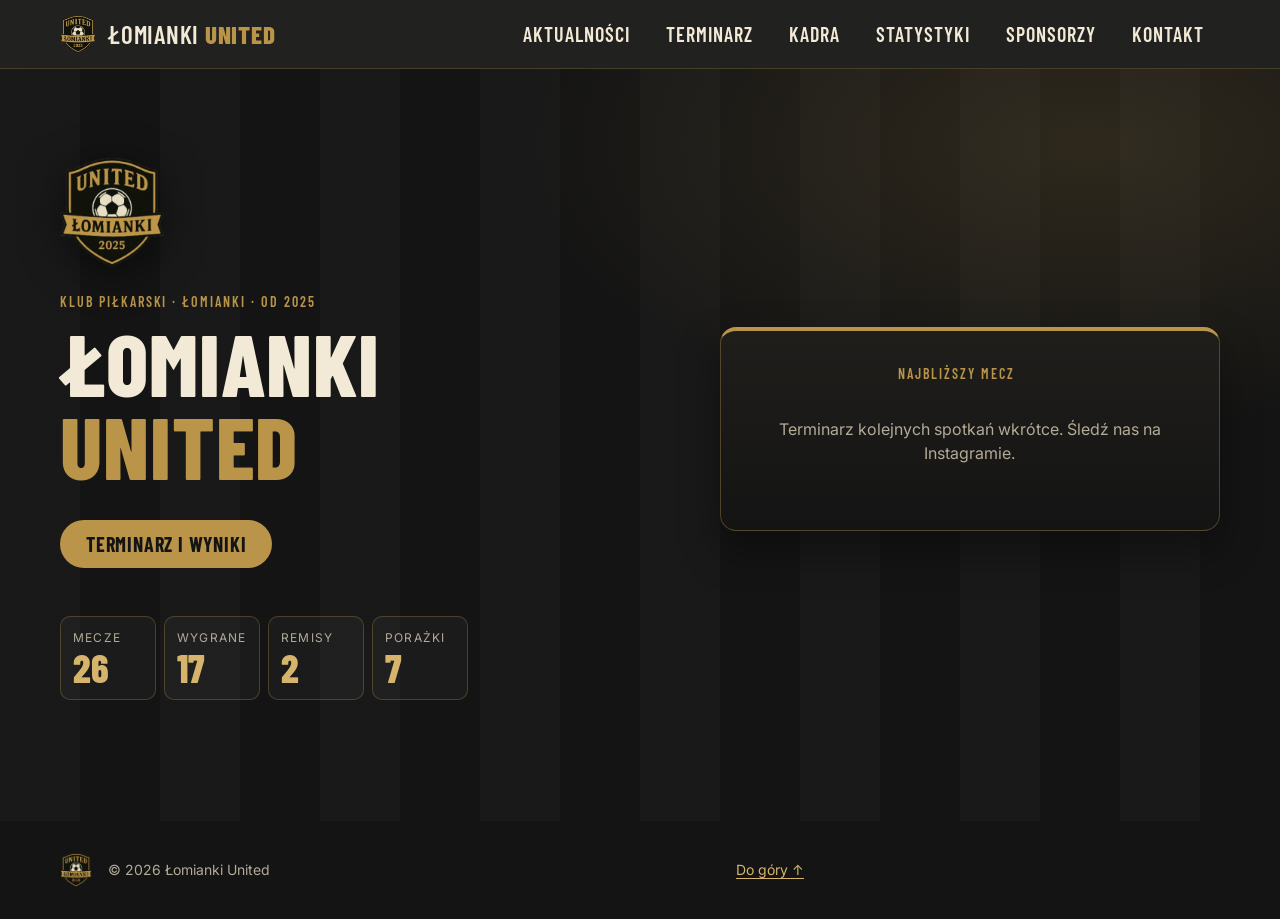
==== index.html @ decc327a "Strona Łomianki United – pierwsza wersja Wielostronicowa strona klubu (HTML/CSS/JS bez budowania): s" ====
<!doctype html>
<html lang="pl">
<head>
  <meta charset="utf-8">
  <meta name="viewport" content="width=device-width, initial-scale=1">
  <title>Łomianki United – amatorski klub piłkarski</title>
  <meta name="description" content="Łomianki United – amatorski klub piłkarski z Łomianek. Terminarz, wyniki, kadra, statystyki i kontakt.">
  <meta name="theme-color" content="#141414">
  <link rel="icon" href="assets/img/herb.png" type="image/png">

  <meta property="og:title" content="Łomianki United – amatorski klub piłkarski">
  <meta property="og:description" content="Łomianki United – amatorski klub piłkarski z Łomianek. Terminarz, wyniki, kadra, statystyki i kontakt.">
  <meta property="og:type" content="website">

  <link rel="preconnect" href="https://fonts.googleapis.com">
  <link rel="preconnect" href="https://fonts.gstatic.com" crossorigin>
  <link rel="stylesheet" href="https://fonts.googleapis.com/css2?family=Barlow+Condensed:wght@600;700;800&family=Inter:wght@400;500;600&display=swap">
  <link rel="stylesheet" href="assets/css/style.css">
  <link rel="stylesheet" href="assets/css/cards.css">

  <script src="assets/js/data.js" defer></script>
  <script src="assets/js/layout.js" defer></script>
  <script src="assets/js/main.js" defer></script>
</head>
<body id="top">
  <a class="skip-link" href="#main">Przejdź do treści</a>
  <header class="site-header" id="site-header"></header>

  <main id="main">
    <!-- HERO: najbliższy mecz -->
    <section class="hero hero--home" aria-labelledby="hero-title">
      <div class="container hero-inner">
        <div class="hero-copy">
          <img class="hero-crest" src="assets/img/herb.png" alt="Herb Łomianki United" width="120" height="126">
          <p class="eyebrow" id="hero-eyebrow">Klub piłkarski · Łomianki</p>
          <h1 id="hero-title">Łomianki <span>United</span></h1>
          <p class="hero-lead" data-bind="tagline"></p>
          <div class="hero-actions">
            <a class="btn btn-primary" href="terminarz.html">Terminarz i wyniki</a>
          </div>
          <dl class="record" id="record" aria-label="Bilans meczów"></dl>
        </div>

        <article class="match-card" id="next-match" aria-live="polite">
          <!-- wypełniane przez main.js -->
        </article>
      </div>
    </section>
  </main>

  <footer class="site-footer" id="site-footer"></footer>

  <noscript>
    <p class="noscript">Włącz JavaScript, aby zobaczyć treść strony.</p>
  </noscript>
</body>
</html>
---- assets/css/style.css ----
/* ============================================================
   ŁOMIANKI UNITED — style
   Barwy z herbu: czerń, złoto, kremowy. Komponenty używają
   wyłącznie tokenów semantycznych z :root.
   ============================================================ */

:root {
  /* Barwy klubowe */
  --ink:        #141414;
  --ink-2:      #1f1e1b;
  --ink-3:      #2b2925;
  --gold:       #b99449;   /* złoto z herbu */
  --gold-light: #d6b46c;
  --gold-dark:  #7a5e22;   /* złoto do tekstu na jasnym tle (kontrast ≥ 4.5:1) */
  --cream:      #e4dcc3;

  /* Statusy wyników */
  --win:  #2f8a4c;
  --draw: #8a8172;
  --loss: #b8402f;

  /* Powierzchnie i tekst */
  --color-bg:         #f7f3ea;
  --color-surface:    #fffdf8;
  --color-surface-2:  #efe8d8;
  --color-border:     #e2d9c4;
  --color-text:       #1a1814;
  --color-text-muted: #645d51;
  --color-link:       var(--gold-dark);
  --on-dark:          #f2ead6;
  --on-dark-muted:    #b3aa97;

  /* Typografia */
  --font-display: "Barlow Condensed", "Arial Narrow", system-ui, sans-serif;
  --font-sans: "Inter", system-ui, -apple-system, "Segoe UI", Roboto, sans-serif;
  --text-xs: .75rem; --text-sm: .875rem; --text-base: 1rem; --text-lg: 1.25rem;
  --text-xl: 1.5625rem; --text-2xl: 1.953rem; --text-3xl: 2.441rem; --text-4xl: 3.815rem;

  /* Odstępy */
  --space-1: .25rem; --space-2: .5rem; --space-3: .75rem; --space-4: 1rem;
  --space-5: 1.5rem; --space-6: 2rem; --space-8: 3rem; --space-10: 4rem; --space-12: 6rem;

  --radius-sm: 6px; --radius-md: 10px; --radius-lg: 16px; --radius-full: 999px;
  --shadow-1: 0 1px 2px rgba(20,18,12,.06), 0 1px 3px rgba(20,18,12,.10);
  --shadow-2: 0 6px 14px rgba(20,18,12,.10), 0 2px 4px rgba(20,18,12,.06);
  --shadow-3: 0 18px 40px rgba(0,0,0,.35);

  --ease-out: cubic-bezier(.16,.84,.44,1);
  --dur-fast: 120ms; --dur-base: 200ms;

  --container: 1160px;
  --header-h: 68px;
}

@media (prefers-color-scheme: dark) {
  :root {
    --color-bg:         #0f0f0e;
    --color-surface:    #1a1917;
    --color-surface-2:  #23211e;
    --color-border:     #34312b;
    --color-text:       #f2ead6;
    --color-text-muted: #ada592;
    --color-link:       var(--gold-light);
    --shadow-1: 0 1px 2px rgba(0,0,0,.4);
    --shadow-2: 0 6px 14px rgba(0,0,0,.45);
  }
}

/* ---------- Baza ---------- */
*, *::before, *::after { box-sizing: border-box; }
html { scroll-behavior: smooth; scroll-padding-top: calc(var(--header-h) + var(--space-4)); }
body {
  margin: 0;
  background: var(--color-bg);
  color: var(--color-text);
  font-family: var(--font-sans);
  font-size: var(--text-base);
  line-height: 1.55;
  -webkit-font-smoothing: antialiased;
}
img { max-width: 100%; display: block; }
a { color: var(--color-link); text-underline-offset: 3px; }
h1, h2, h3 {
  font-family: var(--font-display);
  font-weight: 700;
  line-height: 1.05;
  letter-spacing: .01em;
  text-transform: uppercase;
  margin: 0 0 var(--space-3);
}
h2 { font-size: var(--text-3xl); }
h3 { font-size: var(--text-xl); }
p { margin: 0 0 var(--space-4); max-width: 68ch; }
:focus-visible { outline: 3px solid var(--gold); outline-offset: 3px; border-radius: 4px; }

.container { width: min(100% - 2rem, var(--container)); margin-inline: auto; }
.visually-hidden {
  position: absolute; width: 1px; height: 1px; overflow: hidden;
  clip: rect(0 0 0 0); white-space: nowrap;
}
.skip-link {
  position: absolute; left: var(--space-4); top: -100px; z-index: 100;
  background: var(--gold); color: var(--ink); padding: var(--space-2) var(--space-4);
  border-radius: var(--radius-sm); font-weight: 600;
}
.skip-link:focus { top: var(--space-4); }
.muted { color: var(--color-text-muted); }
.eyebrow {
  font-family: var(--font-display); font-weight: 600; font-size: var(--text-sm);
  letter-spacing: .14em; text-transform: uppercase; color: var(--gold); margin-bottom: var(--space-2);
}

/* ---------- Przyciski ---------- */
.btn {
  display: inline-flex; align-items: center; justify-content: center; gap: var(--space-2);
  min-height: 48px; padding: 0 var(--space-5);
  border-radius: var(--radius-full); border: 2px solid transparent;
  font-family: var(--font-display); font-weight: 700; font-size: var(--text-lg);
  letter-spacing: .04em; text-transform: uppercase; text-decoration: none; cursor: pointer;
  transition: transform var(--dur-fast) var(--ease-out), background-color var(--dur-base), color var(--dur-base);
}
.btn:active { transform: translateY(1px); }
.btn-primary { background: var(--gold); color: var(--ink); }
.btn-primary:hover { background: var(--gold-light); }

/* ---------- Nagłówek ---------- */
.site-header {
  position: sticky; top: 0; z-index: 50;
  background: rgba(20,20,20,.94); backdrop-filter: blur(8px);
  border-bottom: 1px solid rgba(185,148,73,.25);
}
.header-inner { display: flex; align-items: center; justify-content: space-between; height: var(--header-h); }
.brand { display: flex; align-items: center; gap: var(--space-3); text-decoration: none; color: var(--on-dark); }
.brand img { width: 36px; height: auto; }
.brand-name { font-family: var(--font-display); font-size: var(--text-xl); text-transform: uppercase; font-weight: 600; letter-spacing: .03em; }
.brand-name strong { color: var(--gold); font-weight: 800; }

.site-nav ul { list-style: none; margin: 0; padding: 0; display: flex; gap: var(--space-1); }
.site-nav a {
  display: block; padding: var(--space-3) var(--space-4); border-radius: var(--radius-sm);
  color: var(--on-dark); text-decoration: none;
  font-family: var(--font-display); font-weight: 600; font-size: var(--text-lg);
  text-transform: uppercase; letter-spacing: .05em;
  transition: color var(--dur-base);
}
.site-nav a:hover, .site-nav a[aria-current="page"] { color: var(--gold-light); }
.site-nav a[aria-current="page"] { box-shadow: inset 0 -3px 0 var(--gold); }
.nav-toggle { display: none; }

@media (max-width: 860px) {
  .nav-toggle {
    display: grid; place-items: center; width: 48px; height: 48px;
    background: none; border: 0; cursor: pointer; color: var(--on-dark);
  }
  .nav-toggle-bar, .nav-toggle-bar::before, .nav-toggle-bar::after {
    display: block; width: 24px; height: 2px; background: currentColor; border-radius: 2px;
    transition: transform var(--dur-base) var(--ease-out), opacity var(--dur-fast);
  }
  .nav-toggle-bar { position: relative; }
  .nav-toggle-bar::before, .nav-toggle-bar::after { content: ""; position: absolute; left: 0; }
  .nav-toggle-bar::before { top: -7px; }
  .nav-toggle-bar::after { top: 7px; }
  .nav-toggle[aria-expanded="true"] .nav-toggle-bar { background: transparent; }
  .nav-toggle[aria-expanded="true"] .nav-toggle-bar::before { transform: translateY(7px) rotate(45deg); }
  .nav-toggle[aria-expanded="true"] .nav-toggle-bar::after { transform: translateY(-7px) rotate(-45deg); }

  .site-nav {
    position: absolute; inset: var(--header-h) 0 auto 0;
    background: var(--ink); border-bottom: 1px solid rgba(185,148,73,.25);
    padding: var(--space-2) var(--space-4) var(--space-4);
    opacity: 0; transform: translateY(-8px); visibility: hidden;
    transition: opacity var(--dur-base) var(--ease-out), transform var(--dur-base) var(--ease-out), visibility var(--dur-base);
  }
  .site-nav.is-open { opacity: 1; transform: none; visibility: visible; }
  .site-nav ul { flex-direction: column; }
  .site-nav a { padding: var(--space-3) var(--space-2); font-size: var(--text-xl); }
}

/* ---------- Hero ---------- */
.hero {
  position: relative; overflow: hidden;
  background:
    radial-gradient(60rem 30rem at 85% 10%, rgba(185,148,73,.16), transparent 60%),
    repeating-linear-gradient(90deg, rgba(255,255,255,.018) 0 80px, transparent 80px 160px),
    var(--ink);
  color: var(--on-dark);
  padding: var(--space-10) 0 var(--space-12);
}
.hero-inner { display: grid; grid-template-columns: 1.1fr .9fr; gap: var(--space-8); align-items: center; }
.hero-crest { width: 104px; height: auto; margin-bottom: var(--space-5); filter: drop-shadow(0 8px 20px rgba(0,0,0,.5)); }
.hero h1 { font-size: clamp(3rem, 8vw, 5.5rem); font-weight: 800; line-height: .95; margin-bottom: var(--space-4); }
.hero h1 span { color: var(--gold); display: block; }
.hero-lead { font-size: var(--text-lg); color: var(--on-dark-muted); max-width: 40ch; }
.hero-actions { display: flex; flex-wrap: wrap; gap: var(--space-3); margin: var(--space-6) 0 var(--space-8); }

.hero-inner > * { min-width: 0; }
.record { display: grid; grid-template-columns: repeat(4, minmax(0, 96px)); gap: var(--space-2); margin: 0; }
.record div {
  padding: var(--space-3);
  border: 1px solid rgba(185,148,73,.3); border-radius: var(--radius-md);
  background: rgba(255,255,255,.03);
}
.record dt { font-size: var(--text-xs); text-transform: uppercase; letter-spacing: .1em; color: var(--on-dark-muted); }
.record dd { margin: 0; font-family: var(--font-display); font-size: var(--text-3xl); font-weight: 800; line-height: 1; color: var(--gold-light); }

/* Karta najbliższego meczu */
.match-card {
  background: linear-gradient(180deg, var(--ink-2), var(--ink));
  border: 1px solid rgba(185,148,73,.35); border-top: 4px solid var(--gold);
  border-radius: var(--radius-lg); padding: var(--space-6);
  box-shadow: var(--shadow-3);
}
.match-card .eyebrow { text-align: center; }
.match-teams { display: grid; grid-template-columns: 1fr auto 1fr; align-items: center; gap: var(--space-4); margin: var(--space-5) 0; text-align: center; }
.team-badge {
  width: 72px; height: 72px; margin: 0 auto var(--space-2);
  display: grid; place-items: center;
}
.team-badge img { width: 60px; height: auto; }
.team-badge .team-logo { width: 68px; height: 68px; border-radius: 50%; object-fit: cover; }
.team-logo--initials {
  display: grid; place-items: center; background: var(--ink-3); border: 2px solid rgba(242,234,214,.15);
  font-family: var(--font-display); font-weight: 800; font-size: var(--text-2xl); color: var(--on-dark);
}
.team-name { font-family: var(--font-display); font-size: var(--text-lg); font-weight: 700; text-transform: uppercase; line-height: 1.1; }
.match-vs { font-family: var(--font-display); font-size: var(--text-2xl); color: var(--gold); font-weight: 800; }
.match-meta { text-align: center; color: var(--on-dark-muted); margin: 0 auto var(--space-5); }
.match-meta strong { color: var(--on-dark); display: block; font-size: var(--text-lg); }
.countdown { display: grid; grid-template-columns: repeat(3, 1fr); gap: var(--space-2); margin: 0; }
.countdown div { background: rgba(255,255,255,.04); border-radius: var(--radius-md); padding: var(--space-3); text-align: center; }
.countdown dd { margin: 0; font-family: var(--font-display); font-size: var(--text-3xl); font-weight: 800; line-height: 1; color: var(--gold-light); font-variant-numeric: tabular-nums; }
.countdown dt { font-size: var(--text-xs); text-transform: uppercase; letter-spacing: .1em; color: var(--on-dark-muted); margin-top: var(--space-1); }
.match-empty { text-align: center; color: var(--on-dark-muted); margin: var(--space-6) auto; }

@media (max-width: 860px) {
  .hero { padding: var(--space-8) 0 var(--space-10); }
  .hero-inner { grid-template-columns: 1fr; }
  .hero-crest { width: 84px; }
  .record { grid-template-columns: repeat(4, 1fr); }
  .record div { padding: var(--space-2); }
  .record dt { letter-spacing: .04em; }
}

/* ---------- Sekcje ---------- */
.section { padding: var(--space-12) 0; }
.section-alt { background: var(--color-surface-2); }
.section-head { display: flex; flex-wrap: wrap; align-items: end; justify-content: space-between; gap: var(--space-4); margin-bottom: var(--space-6); }
.section-head h2, .section-head h1 { margin: 0; position: relative; padding-bottom: var(--space-3); }
.section-head h2::after, .section-head h1::after { content: ""; position: absolute; left: 0; bottom: 0; width: 48px; height: 4px; background: var(--gold); border-radius: 2px; }
.section-sub { margin: 0; color: var(--color-text-muted); }
.subhead { margin-top: var(--space-8); }

@media (max-width: 600px) { .section { padding: var(--space-10) 0; } h2 { font-size: var(--text-2xl); } }

/* ---------- Aktualności ---------- */
.news-grid { display: grid; grid-template-columns: repeat(auto-fill, minmax(280px, 1fr)); gap: var(--space-5); }
.news-card {
  display: flex; flex-direction: column; background: var(--color-surface);
  border: 1px solid var(--color-border); border-radius: var(--radius-lg); overflow: hidden;
  box-shadow: var(--shadow-1); transition: transform var(--dur-base) var(--ease-out), box-shadow var(--dur-base);
}
.news-card:hover { transform: translateY(-3px); box-shadow: var(--shadow-2); }
.news-media { aspect-ratio: 16 / 9; background: var(--ink); position: relative; overflow: hidden; }
.news-media img { width: 100%; height: 100%; object-fit: cover; }
.news-media--placeholder img { width: 72px; height: auto; position: absolute; inset: 0; margin: auto; opacity: .9; }
.news-media--placeholder::before {
  content: ""; position: absolute; inset: 0;
  background: radial-gradient(circle at 50% 50%, rgba(185,148,73,.22), transparent 65%);
}
.news-body { padding: var(--space-5); display: flex; flex-direction: column; flex: 1; }
.news-date { font-size: var(--text-sm); color: var(--color-text-muted); margin-bottom: var(--space-2); }
.news-body h3 { font-size: var(--text-xl); margin-bottom: var(--space-2); }
.news-body p { color: var(--color-text-muted); flex: 1; }
.news-more {
  align-self: flex-start; background: none; border: 0; padding: var(--space-2) 0; min-height: 44px;
  font: 600 var(--text-base) var(--font-sans); color: var(--color-link); cursor: pointer;
}
.news-more:hover { text-decoration: underline; text-underline-offset: 3px; }

.news-dialog {
  width: min(100% - 2rem, 640px); border: 0; border-radius: var(--radius-lg);
  padding: var(--space-8) var(--space-6) var(--space-6);
  background: var(--color-surface); color: var(--color-text); box-shadow: var(--shadow-3);
}
.news-dialog::backdrop { background: rgba(10,10,10,.7); }
.news-dialog h2 { font-size: var(--text-2xl); }
.dialog-close {
  position: absolute; top: var(--space-3); right: var(--space-3); width: 44px; height: 44px;
  border: 0; border-radius: 50%; background: var(--color-surface-2); color: var(--color-text);
  font-size: var(--text-xl); cursor: pointer;
}

/* ---------- Terminarz ---------- */
.tabs { display: inline-flex; padding: var(--space-1); background: var(--color-surface); border: 1px solid var(--color-border); border-radius: var(--radius-full); }
.tabs button {
  min-height: 44px; padding: 0 var(--space-5); border: 0; border-radius: var(--radius-full);
  background: none; color: var(--color-text-muted); cursor: pointer;
  font: 700 var(--text-lg) var(--font-display); text-transform: uppercase; letter-spacing: .04em;
  transition: background-color var(--dur-base), color var(--dur-base);
}
.tabs button[aria-selected="true"] { background: var(--ink); color: var(--gold-light); }

.fixtures { list-style: none; margin: 0; padding: 0; display: grid; gap: var(--space-2); }
.fixture {
  display: grid; grid-template-columns: 72px 1fr auto; align-items: center; gap: var(--space-4);
  background: var(--color-surface); border: 1px solid var(--color-border); border-radius: var(--radius-md);
  padding: var(--space-3) var(--space-4);
}
.fixture-date { text-align: center; border-right: 1px solid var(--color-border); padding-right: var(--space-4); line-height: 1.1; }
.fixture-day { display: block; font-family: var(--font-display); font-size: var(--text-2xl); font-weight: 800; }
.fixture-month { font-size: var(--text-xs); text-transform: uppercase; letter-spacing: .08em; color: var(--color-text-muted); }
.fixture-teams { font-weight: 600; display: flex; flex-wrap: wrap; align-items: center; column-gap: var(--space-2); }
.fixture-teams .us { color: var(--color-link); }
.fixture-teams .dash { color: var(--color-text-muted); }
.rival { display: inline-flex; align-items: center; gap: var(--space-2); }
.rival-logo { width: 32px; height: 32px; border-radius: 50%; object-fit: cover; flex: none; }
.rival-logo--initials {
  display: inline-grid; place-items: center; background: var(--color-surface-2);
  font-size: var(--text-xs); font-weight: 700; color: var(--color-text-muted);
}
.fixture-info { font-size: var(--text-sm); color: var(--color-text-muted); margin-top: 2px; }
.fixture-side {
  display: inline-block; font-size: var(--text-xs); font-weight: 600; text-transform: uppercase; letter-spacing: .06em;
  padding: 1px var(--space-2); border-radius: var(--radius-full); background: var(--color-surface-2); margin-right: var(--space-2);
}
.fixture-pens { display: block; font-family: var(--font-sans); font-size: var(--text-xs); font-weight: 600; color: var(--color-text-muted); text-align: right; letter-spacing: 0; }
.fixture-score { display: flex; align-items: center; gap: var(--space-3); font-family: var(--font-display); font-size: var(--text-2xl); font-weight: 800; font-variant-numeric: tabular-nums; }
.fixture-time { font-family: var(--font-display); font-size: var(--text-xl); font-weight: 700; color: var(--color-text-muted); }
.result-badge {
  display: inline-grid; place-items: center; width: 28px; height: 28px; border-radius: 6px;
  font: 700 var(--text-sm) var(--font-sans); color: #fff;
}
.result-badge.w { background: var(--win); }
.result-badge.d { background: var(--draw); }
.result-badge.l { background: var(--loss); }
.form-strip { display: flex; align-items: center; gap: var(--space-2); margin-top: var(--space-5); color: var(--color-text-muted); font-size: var(--text-sm); }
.fixtures-empty { padding: var(--space-6); text-align: center; color: var(--color-text-muted); background: var(--color-surface); border-radius: var(--radius-md); }

@media (max-width: 520px) {
  .fixture { grid-template-columns: 56px 1fr; }
  .fixture-date { padding-right: var(--space-3); }
  .fixture-score, .fixture-time { grid-column: 2; }
}

/* ---------- Kadra ---------- */
.squad-group + .squad-group { margin-top: var(--space-6); }
.squad-group h3 { font-size: var(--text-lg); color: var(--color-text-muted); letter-spacing: .1em; }
.player-grid { list-style: none; margin: 0; padding: 0; display: grid; grid-template-columns: repeat(auto-fill, minmax(200px, 1fr)); gap: var(--space-3); }
.player {
  position: relative; display: flex; align-items: center; gap: var(--space-4);
  background: var(--color-surface); border: 1px solid var(--color-border); border-radius: var(--radius-md);
  padding: var(--space-4); overflow: hidden;
}
.player-number {
  flex: none; width: 52px; font-family: var(--font-display); font-size: 2.75rem; font-weight: 800; line-height: 1;
  color: var(--gold-dark); text-align: center; font-variant-numeric: tabular-nums;
}
@media (prefers-color-scheme: dark) { .player-number { color: var(--gold); } }
.player-number svg { display: block; width: 32px; height: 32px; margin: 0 auto; }
.player-number:has(svg) { width: 32px; }
.player-photo { width: 52px; height: 52px; border-radius: 50%; object-fit: cover; flex: none; }
.player > div { min-width: 0; }
.player:has(.captain) > div { padding-right: var(--space-5); }
.player-name { font-weight: 600; line-height: 1.25; }
.player-meta { font-size: var(--text-sm); color: var(--color-text-muted); }
.player-meta a { display: block; font-size: var(--text-xs); color: var(--color-link); overflow-wrap: anywhere; }
.role-tag {
  display: inline-block; margin-left: var(--space-1); padding: 0 var(--space-2);
  border-radius: var(--radius-full); background: var(--ink); color: var(--gold-light);
  font-size: var(--text-xs); font-weight: 600; line-height: 1.6; vertical-align: 1px;
}
@media (prefers-color-scheme: dark) { .role-tag { background: var(--ink-3); } }
.captain {
  position: absolute; top: var(--space-2); right: var(--space-2);
  width: 24px; height: 24px; border-radius: 50%; display: grid; place-items: center;
  background: var(--gold); color: var(--ink); font: 700 var(--text-xs) var(--font-sans);
}

/* ---------- Sponsorzy ---------- */
.sponsor-grid { list-style: none; margin: 0 0 var(--space-6); padding: 0; display: grid; grid-template-columns: repeat(auto-fill, minmax(240px, 1fr)); gap: var(--space-4); }
.sponsor {
  display: flex; flex-direction: column; align-items: center; justify-content: center; gap: var(--space-2);
  min-height: 160px; padding: var(--space-5); text-align: center; text-decoration: none; color: inherit;
  background: var(--color-surface); border: 1px solid var(--color-border); border-radius: var(--radius-lg);
}
a.sponsor:hover { border-color: var(--gold); }
.sponsor img { max-height: 72px; width: auto; object-fit: contain; }
.sponsor-name { font-family: var(--font-display); font-size: var(--text-2xl); font-weight: 800; text-transform: uppercase; line-height: 1; }
.sponsor-tier { font-size: var(--text-xs); text-transform: uppercase; letter-spacing: .12em; color: var(--color-link); font-weight: 600; }
.sponsor-cta {
  display: flex; flex-wrap: wrap; align-items: center; justify-content: space-between; gap: var(--space-4);
  background: var(--ink); color: var(--on-dark); border-radius: var(--radius-lg); padding: var(--space-6);
}
.sponsor-cta p { margin: 0; max-width: 52ch; }

/* ---------- Kontakt ---------- */
.contact-grid { display: grid; grid-template-columns: 1fr 1fr; gap: var(--space-8); align-items: start; }
.contact-list { margin: var(--space-5) 0; display: grid; gap: var(--space-4); }
.contact-list dt { font-size: var(--text-xs); text-transform: uppercase; letter-spacing: .1em; color: var(--color-text-muted); }
.contact-list dd { margin: 0; font-size: var(--text-lg); font-weight: 600; }
.contact-list a { color: var(--color-text); text-decoration-color: var(--gold); }
.socials { list-style: none; margin: 0; padding: 0; display: flex; gap: var(--space-2); }
.socials { margin-top: var(--space-5); gap: var(--space-3); }
.social {
  display: grid; place-items: center; width: 52px; height: 52px;
  border-radius: 50%; border: 1px solid var(--color-border); background: var(--color-surface);
  color: var(--color-text);
  transition: border-color var(--dur-base), color var(--dur-base), transform var(--dur-fast) var(--ease-out);
}
.social:hover { border-color: var(--gold); color: var(--color-link); transform: translateY(-2px); }
.social svg { width: 24px; height: 24px; }
.venue-card {
  background:
    repeating-linear-gradient(90deg, rgba(255,255,255,.025) 0 40px, transparent 40px 80px), var(--ink);
  color: var(--on-dark); border-radius: var(--radius-lg); padding: var(--space-6);
  border-top: 4px solid var(--gold);
}
.venue-card .muted { color: var(--on-dark-muted); }

@media (max-width: 760px) { .contact-grid { grid-template-columns: 1fr; } }

/* ---------- Stopka ---------- */
.site-footer { background: var(--ink); color: var(--on-dark-muted); padding: var(--space-6) 0; font-size: var(--text-sm); }
.footer-inner { display: flex; flex-wrap: wrap; align-items: center; gap: var(--space-4); }
.footer-inner p { margin: 0; flex: 1; }
.footer-inner a { color: var(--gold-light); }
.noscript { text-align: center; padding: var(--space-4); background: var(--gold); color: var(--ink); margin: 0; }

/* ---------- Ruch ---------- */
.reveal { opacity: 0; transform: translateY(12px); transition: opacity 300ms var(--ease-out), transform 300ms var(--ease-out); }
.reveal.is-visible { opacity: 1; transform: none; }

@media (prefers-reduced-motion: reduce) {
  html { scroll-behavior: auto; }
  *, *::before, *::after { transition-duration: 0ms !important; animation-duration: 0ms !important; }
  .reveal { opacity: 1; transform: none; }
}

/* ---------- Podstrony ---------- */
body { display: flex; flex-direction: column; min-height: 100vh; min-height: 100svh; }
main { flex: 1; }
.site-header:empty { height: var(--header-h); }
.site-footer:empty { min-height: 80px; }
.page-title { font-size: var(--text-3xl); }
main > .section:first-child { padding-top: var(--space-10); }
.hero--home { flex: 1; display: flex; align-items: center; min-height: calc(100svh - var(--header-h) - 80px); }
.hero--home > .container { width: min(100% - 2rem, var(--container)); }
@media (max-width: 860px) {
  .site-nav a[aria-current="page"] { box-shadow: inset 3px 0 0 var(--gold); padding-left: var(--space-4); }
}
---- assets/css/cards.css ----
/* ============================================================
   ŁOMIANKI UNITED — karty zawodników w stylu FIFA (sekcja Kadra)
   ============================================================ */

:root {
  --fut-ink:   #3a2c0e;   /* brązowy tekst na złotej karcie */
  --fut-gold-1: #fbefb8;
  --fut-gold-2: #ecd27e;
  --fut-gold-3: #d2ab4c;
  --fut-gold-4: #b8913f;
}

.fut-grid {
  list-style: none; margin: 0; padding: 0;
  display: grid; grid-template-columns: repeat(auto-fill, minmax(180px, 1fr));
  gap: var(--space-6) var(--space-4);
}
.fut-item { display: flex; flex-direction: column; align-items: center; }

.fut-card {
  position: relative; width: 100%; max-width: 220px; aspect-ratio: 0.72;
  color: var(--fut-ink);
  container-type: inline-size;
  filter: drop-shadow(0 10px 18px rgba(0,0,0,.35));
  transition: transform var(--dur-base) var(--ease-out);
}
.fut-card:hover { transform: translateY(-4px) rotate(-.5deg); }

/* Złote tło w kształcie karty */
.fut-card::before {
  content: ""; position: absolute; inset: 0; z-index: 0;
  clip-path: polygon(8% 4%, 22% 2.5%, 34% 0.5%, 50% 0%, 66% 0.5%, 78% 2.5%, 92% 4%, 100% 9%,
                     100% 86%, 93% 90%, 72% 93.5%, 50% 100%, 28% 93.5%, 7% 90%, 0% 86%, 0% 9%);
  background:
    linear-gradient(118deg, transparent 0 46%, rgba(255,255,255,.35) 47%, transparent 52% 100%),
    repeating-linear-gradient(62deg, rgba(255,255,255,.10) 0 2px, transparent 2px 9px),
    linear-gradient(160deg, var(--fut-gold-1) 0%, var(--fut-gold-2) 34%, var(--fut-gold-3) 70%, var(--fut-gold-2) 100%);
}
.fut-card > * { position: relative; z-index: 1; }

.fut-top {
  position: absolute; left: 11%; top: 11%; z-index: 2;
  display: flex; flex-direction: column; align-items: center; line-height: .9;
}
.fut-rating { font-family: var(--font-display); font-weight: 800; font-size: 22cqi; letter-spacing: -.02em; }
.fut-pos { font-family: var(--font-display); font-weight: 700; font-size: 10cqi; margin-top: 1cqi; }
.fut-captain {
  margin-top: 4cqi; width: 11cqi; height: 11cqi; border-radius: 50%;
  display: grid; place-items: center; background: var(--fut-ink); color: var(--fut-gold-1);
  font: 700 6.5cqi/1 var(--font-sans);
}

.fut-photo {
  position: absolute; right: 4%; top: 6%; width: 64%; height: 52%;
  object-fit: cover; object-position: center top;
  -webkit-mask-image: radial-gradient(ellipse 72% 68% at 55% 42%, #000 58%, transparent 100%);
          mask-image: radial-gradient(ellipse 72% 68% at 55% 42%, #000 58%, transparent 100%);
}
/* Wycięta sylwetka (PNG bez tła) – jak na prawdziwej karcie */
.fut-photo--cutout {
  top: 4%; right: 2%; width: 68%; height: 54%;
  object-fit: contain; object-position: center bottom;
  -webkit-mask-image: linear-gradient(to bottom, #000 82%, transparent 100%);
          mask-image: linear-gradient(to bottom, #000 82%, transparent 100%);
  filter: drop-shadow(0 2px 4px rgba(58,44,14,.25));
}
.fut-photo--empty { object-fit: contain; padding: 10%; opacity: .35; filter: sepia(1) saturate(.6); }

.fut-name {
  position: absolute; left: 6%; right: 6%; top: 57%; margin: 0;
  text-align: center; font-family: var(--font-display); font-weight: 800;
  font-size: 11cqi; line-height: 1; text-transform: none; letter-spacing: 0;
  white-space: nowrap; overflow: hidden; text-overflow: ellipsis;
  padding-bottom: 2.5cqi; border-bottom: 1px solid rgba(58,44,14,.25);
}

.fut-stats {
  position: absolute; left: 7%; right: 7%; top: 68.5%; margin: 0;
  display: grid; grid-template-columns: repeat(6, 1fr); text-align: center;
}
.fut-stats dt { font: 600 5.6cqi/1 var(--font-sans); letter-spacing: .02em; opacity: .85; }
.fut-stats dd { margin: 1cqi 0 0; font-family: var(--font-display); font-weight: 800; font-size: 10cqi; line-height: 1; }

.fut-foot {
  position: absolute; left: 0; right: 0; top: 82%;
  display: flex; align-items: center; justify-content: center; gap: 4cqi;
}
.fut-foot img { width: 9cqi; height: auto; }
.fut-flag {
  width: 11cqi; height: 7cqi; border-radius: 1px;
  background: linear-gradient(#fff 0 50%, #dc143c 50% 100%);
  box-shadow: 0 0 0 1px rgba(58,44,14,.25);
}
.fut-number { font-family: var(--font-display); font-weight: 800; font-size: 7.5cqi; }

.fut-meta {
  margin: var(--space-3) 0 0; text-align: center; font-size: var(--text-sm);
  color: var(--color-text-muted); line-height: 1.5;
}
.fut-meta a { color: var(--color-link); font-size: var(--text-xs); }

@media (max-width: 520px) {
  .fut-grid { grid-template-columns: repeat(2, 1fr); gap: var(--space-5) var(--space-3); }
}
@media (prefers-reduced-motion: reduce) { .fut-card:hover { transform: none; } }

/* ============================================================
   Herb w terminarzu i sekcja Statystyki
   ============================================================ */
.rival-logo--crest { border-radius: 0; object-fit: contain; }

.leaders { display: grid; grid-template-columns: repeat(3, 1fr); gap: var(--space-4); margin-bottom: var(--space-6); }
.leader {
  background: var(--ink); color: var(--on-dark); border-radius: var(--radius-lg);
  border-top: 4px solid var(--gold); padding: var(--space-5);
}
.leader p { margin: 0; }
.leader-title { font-size: var(--text-xs); text-transform: uppercase; letter-spacing: .12em; color: var(--on-dark-muted); }
.leader-value { font-family: var(--font-display); font-size: var(--text-4xl); font-weight: 800; line-height: 1; color: var(--gold-light); margin: var(--space-2) 0 !important; }
.leader-name { font-weight: 600; }

.stats-wrap { overflow-x: auto; border-radius: var(--radius-lg); border: 1px solid var(--color-border); background: var(--color-surface); }
.stats-table { width: 100%; border-collapse: collapse; font-variant-numeric: tabular-nums; }
.stats-table th, .stats-table td { padding: var(--space-3) var(--space-4); text-align: center; border-bottom: 1px solid var(--color-border); }
.stats-table tbody tr:last-child > * { border-bottom: 0; }
.stats-table thead th {
  font-size: var(--text-xs); text-transform: uppercase; letter-spacing: .08em; color: var(--color-text-muted);
  font-weight: 600; background: var(--color-surface-2);
}
.stats-table thead th:nth-child(2), .stats-table tbody th { text-align: left; }
.stats-table thead button {
  font: inherit; letter-spacing: inherit; text-transform: inherit; color: inherit;
  background: none; border: 0; padding: var(--space-2); min-height: 44px; cursor: pointer;
}
.stats-table thead th[aria-sort="descending"] button { color: var(--color-link); }
.stats-table thead th[aria-sort="descending"] button::after { content: " ▼"; font-size: .8em; }
.stats-table tbody th { font-weight: 600; }
.stats-table td { font-family: var(--font-display); font-size: var(--text-xl); font-weight: 700; }
.stats-table td.num, .stats-table td.pos { font-family: var(--font-sans); font-size: var(--text-sm); font-weight: 600; color: var(--color-text-muted); }
.stats-table td.is-sorted { color: var(--color-link); }
.stats-player { display: inline-flex; align-items: center; gap: var(--space-3); }
.stats-player img {
  width: 32px; height: 32px; border-radius: 50%; object-fit: cover; object-position: top;
  background: linear-gradient(160deg, var(--fut-gold-1), var(--fut-gold-3));
}
.stats-table tbody tr:hover { background: var(--color-surface-2); }

@media (max-width: 600px) {
  .leaders { grid-template-columns: 1fr; }
  .stats-table th, .stats-table td { padding: var(--space-2); }
  .stats-table .pos { display: none; }
}
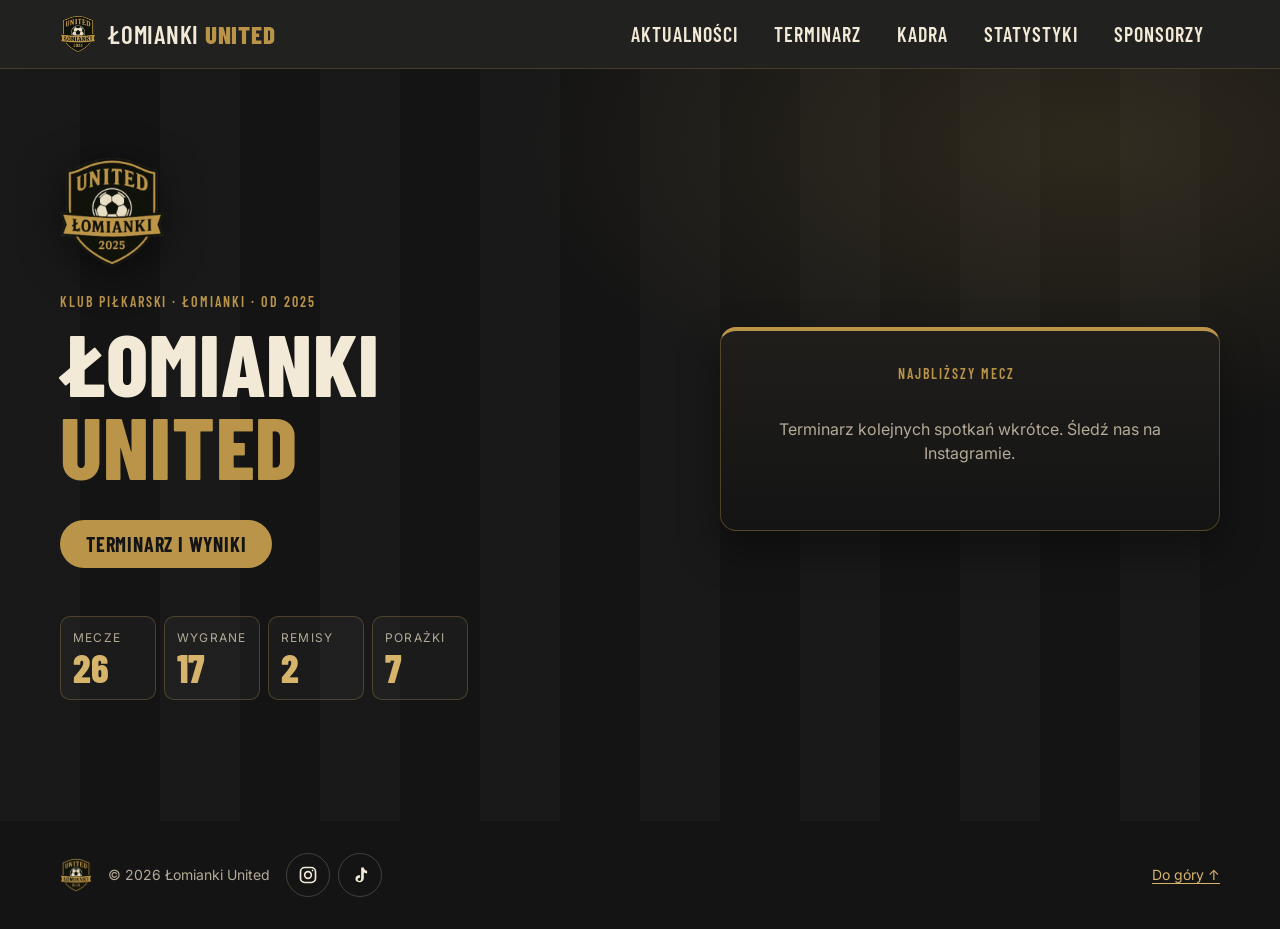
==== commit 6e7ebe0e: "Usunięcie podstrony Kontakt, social media w stopce, ikonki IG przy zawodnikach - Instagram i TikTok " ====
--- a/index.html
+++ b/index.html
@@ -3,13 +3,13 @@
 <head>
   <meta charset="utf-8">
   <meta name="viewport" content="width=device-width, initial-scale=1">
-  <title>Łomianki United – amatorski klub piłkarski</title>
-  <meta name="description" content="Łomianki United – amatorski klub piłkarski z Łomianek. Terminarz, wyniki, kadra, statystyki i kontakt.">
+  <title>Łomianki United</title>
+  <meta name="description" content="Łomianki United – klub piłkarski z Łomianek. Terminarz, wyniki, kadra, statystyki i sponsorzy.">
   <meta name="theme-color" content="#141414">
   <link rel="icon" href="assets/img/herb.png" type="image/png">
 
-  <meta property="og:title" content="Łomianki United – amatorski klub piłkarski">
-  <meta property="og:description" content="Łomianki United – amatorski klub piłkarski z Łomianek. Terminarz, wyniki, kadra, statystyki i kontakt.">
+  <meta property="og:title" content="Łomianki United">
+  <meta property="og:description" content="Łomianki United – klub piłkarski z Łomianek. Terminarz, wyniki, kadra, statystyki i sponsorzy.">
   <meta property="og:type" content="website">
 
   <link rel="preconnect" href="https://fonts.googleapis.com">
--- a/assets/css/style.css
+++ b/assets/css/style.css
@@ -363,7 +363,7 @@
 .player:has(.captain) > div { padding-right: var(--space-5); }
 .player-name { font-weight: 600; line-height: 1.25; }
 .player-meta { font-size: var(--text-sm); color: var(--color-text-muted); }
-.player-meta a { display: block; font-size: var(--text-xs); color: var(--color-link); overflow-wrap: anywhere; }
+.player-meta .ig-link { width: 28px; height: 28px; margin: -4px 0 -4px var(--space-1); }
 .role-tag {
   display: inline-block; margin-left: var(--space-1); padding: 0 var(--space-2);
   border-radius: var(--radius-full); background: var(--ink); color: var(--gold-light);
@@ -422,8 +422,25 @@
 /* ---------- Stopka ---------- */
 .site-footer { background: var(--ink); color: var(--on-dark-muted); padding: var(--space-6) 0; font-size: var(--text-sm); }
 .footer-inner { display: flex; flex-wrap: wrap; align-items: center; gap: var(--space-4); }
-.footer-inner p { margin: 0; flex: 1; }
+.footer-inner p { margin: 0; }
 .footer-inner a { color: var(--gold-light); }
+.footer-socials { list-style: none; margin: 0; padding: 0; display: flex; gap: var(--space-2); }
+.footer-socials .social {
+  width: 44px; height: 44px; background: transparent; color: var(--on-dark);
+  border-color: rgba(242,234,214,.2);
+}
+.footer-socials .social:hover { color: var(--gold-light); border-color: var(--gold); }
+.footer-socials .social svg { width: 20px; height: 20px; }
+.footer-top { margin-left: auto; }
+
+/* Ikonka Instagrama przy zawodniku */
+.ig-link {
+  display: inline-grid; place-items: center; width: 32px; height: 32px; margin-left: var(--space-1);
+  border-radius: 50%; color: var(--color-link); vertical-align: middle;
+  transition: background-color var(--dur-base), color var(--dur-base);
+}
+.ig-link:hover { background: var(--color-surface-2); }
+.ig-link svg { width: 18px; height: 18px; }
 .noscript { text-align: center; padding: var(--space-4); background: var(--gold); color: var(--ink); margin: 0; }
 
 /* ---------- Ruch ---------- */
--- a/assets/css/cards.css
+++ b/assets/css/cards.css
@@ -97,7 +97,7 @@
   margin: var(--space-3) 0 0; text-align: center; font-size: var(--text-sm);
   color: var(--color-text-muted); line-height: 1.5;
 }
-.fut-meta a { color: var(--color-link); font-size: var(--text-xs); }
+.fut-meta .ig-link { margin: -6px 0 -6px var(--space-1); }
 
 @media (max-width: 520px) {
   .fut-grid { grid-template-columns: repeat(2, 1fr); gap: var(--space-5) var(--space-3); }
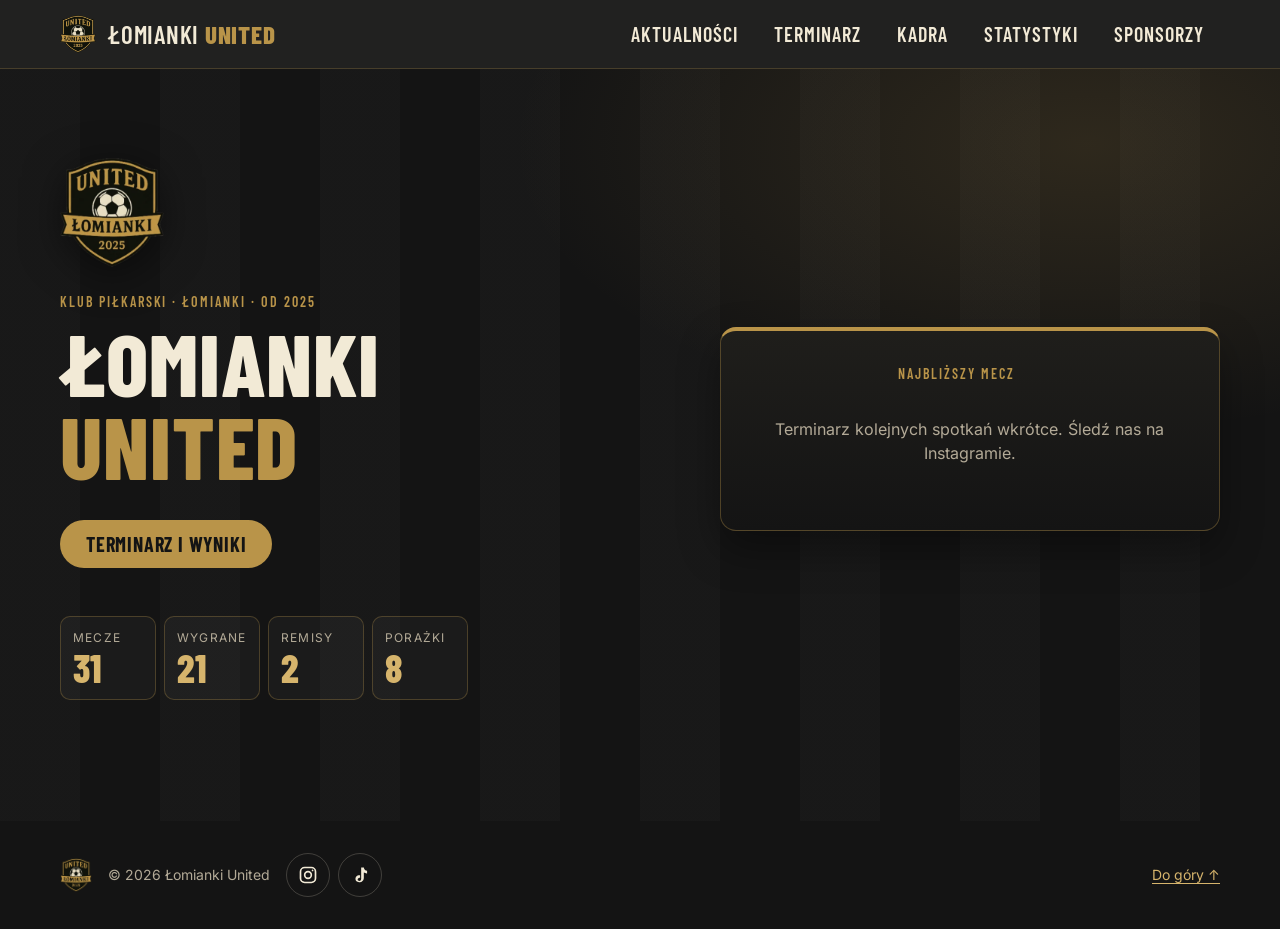
==== commit 93e7f6f8: "Strzelcy i MVP przy meczu, szczegóły meczu, profile zawodników, edycja kadry, obrazek do linków, lok" ====
--- a/index.html
+++ b/index.html
@@ -11,14 +11,24 @@
   <meta property="og:title" content="Łomianki United">
   <meta property="og:description" content="Łomianki United – klub piłkarski z Łomianek. Terminarz, wyniki, kadra, statystyki i sponsorzy.">
   <meta property="og:type" content="website">
+  <meta property="og:url" content="https://unitedlomianki.vercel.app/">
+  <meta property="og:site_name" content="Łomianki United">
+  <meta property="og:locale" content="pl_PL">
+  <meta property="og:image" content="https://unitedlomianki.vercel.app/assets/img/og.png">
+  <meta property="og:image:width" content="1200">
+  <meta property="og:image:height" content="630">
+  <meta property="og:image:alt" content="Herb Łomianki United na czarno-złotym tle">
+  <meta name="twitter:card" content="summary_large_image">
 
-  <link rel="preconnect" href="https://fonts.googleapis.com">
-  <link rel="preconnect" href="https://fonts.gstatic.com" crossorigin>
-  <link rel="stylesheet" href="https://fonts.googleapis.com/css2?family=Barlow+Condensed:wght@600;700;800&family=Inter:wght@400;500;600&display=swap">
+  <link rel="preload" href="assets/fonts/barlow-condensed-800-latin.woff2" as="font" type="font/woff2" crossorigin>
+  <link rel="preload" href="assets/fonts/inter-400-latin.woff2" as="font" type="font/woff2" crossorigin>
+  <link rel="stylesheet" href="assets/css/fonts.css">
   <link rel="stylesheet" href="assets/css/style.css">
   <link rel="stylesheet" href="assets/css/cards.css">
 
   <script src="assets/js/data.js" defer></script>
+  <script src="assets/js/stats.js" defer></script>
+  <script src="assets/js/details.js" defer></script>
   <script src="assets/js/layout.js" defer></script>
   <script src="assets/js/main.js" defer></script>
 </head>
--- a/assets/css/fonts.css
+++ b/assets/css/fonts.css
@@ -0,0 +1,98 @@
+/* Czcionki strony – trzymane na naszym serwerze (bez Google Fonts, zgodnie z RODO).
+   Barlow Condensed 600/700/800 i Inter 400/500/600, zestawy znaków latin + latin-ext. */
+@font-face {
+  font-family: 'Barlow Condensed';
+  font-style: normal;
+  font-weight: 600;
+  font-display: swap;
+  src: url(../fonts/barlow-condensed-600-latin-ext.woff2) format('woff2');
+  unicode-range: U+0100-02BA, U+02BD-02C5, U+02C7-02CC, U+02CE-02D7, U+02DD-02FF, U+0304, U+0308, U+0329, U+1D00-1DBF, U+1E00-1E9F, U+1EF2-1EFF, U+2020, U+20A0-20AB, U+20AD-20C4, U+2113, U+2C60-2C7F, U+A720-A7FF;
+}
+@font-face {
+  font-family: 'Barlow Condensed';
+  font-style: normal;
+  font-weight: 600;
+  font-display: swap;
+  src: url(../fonts/barlow-condensed-600-latin.woff2) format('woff2');
+  unicode-range: U+0000-00FF, U+0131, U+0152-0153, U+02BB-02BC, U+02C6, U+02DA, U+02DC, U+0304, U+0308, U+0329, U+2000-206F, U+20AC, U+2122, U+2191, U+2193, U+2212, U+2215, U+FEFF, U+FFFD;
+}
+@font-face {
+  font-family: 'Barlow Condensed';
+  font-style: normal;
+  font-weight: 700;
+  font-display: swap;
+  src: url(../fonts/barlow-condensed-700-latin-ext.woff2) format('woff2');
+  unicode-range: U+0100-02BA, U+02BD-02C5, U+02C7-02CC, U+02CE-02D7, U+02DD-02FF, U+0304, U+0308, U+0329, U+1D00-1DBF, U+1E00-1E9F, U+1EF2-1EFF, U+2020, U+20A0-20AB, U+20AD-20C4, U+2113, U+2C60-2C7F, U+A720-A7FF;
+}
+@font-face {
+  font-family: 'Barlow Condensed';
+  font-style: normal;
+  font-weight: 700;
+  font-display: swap;
+  src: url(../fonts/barlow-condensed-700-latin.woff2) format('woff2');
+  unicode-range: U+0000-00FF, U+0131, U+0152-0153, U+02BB-02BC, U+02C6, U+02DA, U+02DC, U+0304, U+0308, U+0329, U+2000-206F, U+20AC, U+2122, U+2191, U+2193, U+2212, U+2215, U+FEFF, U+FFFD;
+}
+@font-face {
+  font-family: 'Barlow Condensed';
+  font-style: normal;
+  font-weight: 800;
+  font-display: swap;
+  src: url(../fonts/barlow-condensed-800-latin-ext.woff2) format('woff2');
+  unicode-range: U+0100-02BA, U+02BD-02C5, U+02C7-02CC, U+02CE-02D7, U+02DD-02FF, U+0304, U+0308, U+0329, U+1D00-1DBF, U+1E00-1E9F, U+1EF2-1EFF, U+2020, U+20A0-20AB, U+20AD-20C4, U+2113, U+2C60-2C7F, U+A720-A7FF;
+}
+@font-face {
+  font-family: 'Barlow Condensed';
+  font-style: normal;
+  font-weight: 800;
+  font-display: swap;
+  src: url(../fonts/barlow-condensed-800-latin.woff2) format('woff2');
+  unicode-range: U+0000-00FF, U+0131, U+0152-0153, U+02BB-02BC, U+02C6, U+02DA, U+02DC, U+0304, U+0308, U+0329, U+2000-206F, U+20AC, U+2122, U+2191, U+2193, U+2212, U+2215, U+FEFF, U+FFFD;
+}
+@font-face {
+  font-family: 'Inter';
+  font-style: normal;
+  font-weight: 400;
+  font-display: swap;
+  src: url(../fonts/inter-400-latin-ext.woff2) format('woff2');
+  unicode-range: U+0100-02BA, U+02BD-02C5, U+02C7-02CC, U+02CE-02D7, U+02DD-02FF, U+0304, U+0308, U+0329, U+1D00-1DBF, U+1E00-1E9F, U+1EF2-1EFF, U+2020, U+20A0-20AB, U+20AD-20C4, U+2113, U+2C60-2C7F, U+A720-A7FF;
+}
+@font-face {
+  font-family: 'Inter';
+  font-style: normal;
+  font-weight: 400;
+  font-display: swap;
+  src: url(../fonts/inter-400-latin.woff2) format('woff2');
+  unicode-range: U+0000-00FF, U+0131, U+0152-0153, U+02BB-02BC, U+02C6, U+02DA, U+02DC, U+0304, U+0308, U+0329, U+2000-206F, U+20AC, U+2122, U+2191, U+2193, U+2212, U+2215, U+FEFF, U+FFFD;
+}
+@font-face {
+  font-family: 'Inter';
+  font-style: normal;
+  font-weight: 500;
+  font-display: swap;
+  src: url(../fonts/inter-400-latin-ext.woff2) format('woff2');
+  unicode-range: U+0100-02BA, U+02BD-02C5, U+02C7-02CC, U+02CE-02D7, U+02DD-02FF, U+0304, U+0308, U+0329, U+1D00-1DBF, U+1E00-1E9F, U+1EF2-1EFF, U+2020, U+20A0-20AB, U+20AD-20C4, U+2113, U+2C60-2C7F, U+A720-A7FF;
+}
+@font-face {
+  font-family: 'Inter';
+  font-style: normal;
+  font-weight: 500;
+  font-display: swap;
+  src: url(../fonts/inter-400-latin.woff2) format('woff2');
+  unicode-range: U+0000-00FF, U+0131, U+0152-0153, U+02BB-02BC, U+02C6, U+02DA, U+02DC, U+0304, U+0308, U+0329, U+2000-206F, U+20AC, U+2122, U+2191, U+2193, U+2212, U+2215, U+FEFF, U+FFFD;
+}
+@font-face {
+  font-family: 'Inter';
+  font-style: normal;
+  font-weight: 600;
+  font-display: swap;
+  src: url(../fonts/inter-400-latin-ext.woff2) format('woff2');
+  unicode-range: U+0100-02BA, U+02BD-02C5, U+02C7-02CC, U+02CE-02D7, U+02DD-02FF, U+0304, U+0308, U+0329, U+1D00-1DBF, U+1E00-1E9F, U+1EF2-1EFF, U+2020, U+20A0-20AB, U+20AD-20C4, U+2113, U+2C60-2C7F, U+A720-A7FF;
+}
+@font-face {
+  font-family: 'Inter';
+  font-style: normal;
+  font-weight: 600;
+  font-display: swap;
+  src: url(../fonts/inter-400-latin.woff2) format('woff2');
+  unicode-range: U+0000-00FF, U+0131, U+0152-0153, U+02BB-02BC, U+02C6, U+02DA, U+02DC, U+0304, U+0308, U+0329, U+2000-206F, U+20AC, U+2122, U+2191, U+2193, U+2212, U+2215, U+FEFF, U+FFFD;
+}
--- a/assets/css/style.css
+++ b/assets/css/style.css
@@ -465,3 +465,34 @@
 @media (max-width: 860px) {
   .site-nav a[aria-current="page"] { box-shadow: inset 3px 0 0 var(--gold); padding-left: var(--space-4); }
 }
+
+/* ---------- Galeria aktualności ---------- */
+.news-count {
+  position: absolute; right: var(--space-3); bottom: var(--space-3); padding: 2px var(--space-2);
+  border-radius: var(--radius-full); background: rgba(0,0,0,.7); color: #fff; font-size: var(--text-xs); font-weight: 600;
+}
+.news-dialog-cover { width: 100%; aspect-ratio: 16 / 9; object-fit: cover; border-radius: var(--radius-md); margin-bottom: var(--space-5); }
+.news-gallery-title { font-size: var(--text-lg); margin-top: var(--space-6); }
+.news-gallery { list-style: none; margin: 0; padding: 0; display: grid; grid-template-columns: repeat(auto-fill, minmax(140px, 1fr)); gap: var(--space-2); }
+.news-gallery button { display: block; width: 100%; aspect-ratio: 1; padding: 0; border: 0; border-radius: var(--radius-sm); overflow: hidden; cursor: zoom-in; background: var(--ink); }
+.news-gallery img { width: 100%; height: 100%; object-fit: cover; transition: transform var(--dur-base) var(--ease-out); }
+.news-gallery button:hover img { transform: scale(1.04); }
+
+.photo-viewer {
+  width: 100vw; height: 100vh; max-width: none; max-height: none; margin: 0; padding: 0; border: 0;
+  background: rgba(8,8,8,.96);
+}
+.photo-viewer[open] { display: grid; place-items: center; }
+.photo-viewer::backdrop { background: rgba(0,0,0,.8); }
+.photo-viewer img { max-width: calc(100vw - 2rem); max-height: calc(100vh - 6rem); object-fit: contain; border-radius: var(--radius-sm); }
+.photo-viewer form { position: absolute; }
+.photo-viewer .dialog-close { position: fixed; top: var(--space-4); right: var(--space-4); z-index: 2; }
+.photo-nav {
+  position: fixed; top: 50%; transform: translateY(-50%); width: 52px; height: 52px; border-radius: 50%; border: 0;
+  background: rgba(255,255,255,.12); color: #fff; font-size: 34px; line-height: 1; cursor: pointer;
+}
+.photo-nav:hover { background: var(--gold); color: var(--ink); }
+.photo-prev { left: var(--space-4); }
+.photo-next { right: var(--space-4); }
+.photo-count { position: fixed; bottom: var(--space-4); left: 0; right: 0; margin: 0 auto; text-align: center; color: #ddd; font-weight: 600; }
+.news-empty { grid-column: 1 / -1; color: var(--color-text-muted); padding: var(--space-6) 0; }
--- a/assets/css/cards.css
+++ b/assets/css/cards.css
@@ -150,3 +150,74 @@
   .stats-table th, .stats-table td { padding: var(--space-2); }
   .stats-table .pos { display: none; }
 }
+
+/* ============================================================
+   Klikane karty, wiersze terminarza i okienka szczegółów
+   ============================================================ */
+.fut-open { position: absolute; inset: 0; z-index: 3; border: 0; background: none; cursor: pointer; border-radius: 12px; }
+.fut-open:focus-visible { outline: 3px solid var(--gold); outline-offset: 4px; }
+.fixture { position: relative; transition: border-color var(--dur-base); }
+.fixture:hover { border-color: var(--gold); }
+.fixture-open { position: absolute; inset: 0; z-index: 1; border: 0; background: none; cursor: pointer; border-radius: var(--radius-md); }
+.fixture-open:focus-visible { outline: 3px solid var(--gold); outline-offset: 2px; }
+button.stats-player { background: none; border: 0; padding: 0; font: inherit; color: inherit; cursor: pointer; text-align: left; }
+button.stats-player:hover { color: var(--color-link); }
+
+.detail-dialog {
+  width: min(100% - 2rem, 640px); max-height: min(92vh, 900px); border: 0; border-radius: var(--radius-lg);
+  padding: var(--space-8) var(--space-6) var(--space-6); background: var(--color-surface); color: var(--color-text); box-shadow: var(--shadow-3);
+}
+.detail-dialog::backdrop { background: rgba(10,10,10,.7); }
+.detail-dialog h3 { font-size: var(--text-lg); margin: var(--space-5) 0 var(--space-2); }
+.detail-muted { color: var(--color-text-muted); margin: 0; }
+.detail-link { background: none; border: 0; padding: 0; font: inherit; font-weight: 600; color: var(--color-link); cursor: pointer; text-decoration: underline; text-underline-offset: 3px; }
+
+.detail-match { display: grid; grid-template-columns: 1fr auto 1fr; align-items: center; gap: var(--space-4); text-align: center; margin: var(--space-4) 0; }
+.detail-team { display: grid; justify-items: center; gap: var(--space-2); font-family: var(--font-display); font-weight: 700; text-transform: uppercase; line-height: 1.1; }
+.detail-team img { width: 72px; height: 72px; border-radius: 50%; object-fit: cover; }
+.detail-initials { width: 72px; height: 72px; border-radius: 50%; display: grid; place-items: center; background: var(--color-surface-2); font-size: var(--text-2xl); }
+.detail-score { font-family: var(--font-display); font-size: var(--text-4xl); font-weight: 800; line-height: 1; display: grid; }
+.detail-score small { font: 600 var(--text-sm) var(--font-sans); color: var(--color-text-muted); }
+.detail-vs { font-family: var(--font-display); font-size: var(--text-2xl); color: var(--color-link); font-weight: 800; }
+.detail-meta { text-align: center; color: var(--color-text-muted); font-size: var(--text-sm); margin: 0 auto; }
+.detail-cols { display: grid; grid-template-columns: 1fr 1fr; gap: var(--space-5); }
+.detail-list { list-style: none; margin: 0; padding: 0; display: grid; gap: var(--space-2); }
+.detail-list li { display: flex; justify-content: space-between; gap: var(--space-2); padding-bottom: var(--space-2); border-bottom: 1px solid var(--color-border); }
+.detail-mvp p { margin: 0; font-size: var(--text-lg); }
+
+.detail-player { display: grid; grid-template-columns: 160px 1fr; gap: var(--space-5); align-items: start; }
+.detail-photo { position: relative; aspect-ratio: 0.85; border-radius: var(--radius-md); overflow: hidden;
+  background: linear-gradient(160deg, var(--fut-gold-1), var(--fut-gold-3)); }
+.detail-photo img { width: 100%; height: 100%; object-fit: cover; object-position: top; }
+.detail-photo img.is-crest { object-fit: contain; padding: 18%; opacity: .5; }
+.detail-number { position: absolute; left: var(--space-2); bottom: var(--space-2); padding: 0 var(--space-2); border-radius: var(--radius-sm);
+  background: var(--ink); color: var(--gold-light); font: 800 var(--text-lg) var(--font-display); }
+.detail-name { font-size: var(--text-3xl); margin-bottom: var(--space-2); }
+.detail-rating { margin: 0 0 var(--space-2); color: var(--color-text-muted); }
+.detail-rating strong { font-family: var(--font-display); font-size: var(--text-2xl); color: var(--color-link); margin-right: var(--space-1); }
+.detail-attrs { display: grid; grid-template-columns: repeat(6, 1fr); gap: var(--space-1); margin: 0 0 var(--space-3); text-align: center; }
+.detail-attrs dt { font-size: var(--text-xs); color: var(--color-text-muted); font-weight: 600; }
+.detail-attrs dd { margin: 0; font: 800 var(--text-lg) var(--font-display); }
+.detail-ig { display: inline-flex; align-items: center; gap: var(--space-2); font-weight: 600; min-height: 44px; }
+.detail-ig svg { width: 20px; height: 20px; }
+.detail-totals { display: grid; grid-template-columns: repeat(3, 1fr); gap: var(--space-3); margin: var(--space-5) 0 0; }
+.detail-totals div { background: var(--ink); color: var(--on-dark); border-radius: var(--radius-md); padding: var(--space-3); text-align: center; border-top: 3px solid var(--gold); }
+.detail-totals dt { font-size: var(--text-xs); text-transform: uppercase; letter-spacing: .1em; color: var(--on-dark-muted); }
+.detail-totals dd { margin: 0; font: 800 var(--text-3xl) var(--font-display); color: var(--gold-light); }
+.detail-games { list-style: none; margin: 0; padding: 0; display: grid; gap: var(--space-2); }
+.detail-game {
+  width: 100%; display: grid; grid-template-columns: 96px 1fr auto auto; gap: var(--space-3); align-items: center; text-align: left;
+  padding: var(--space-3); border: 1px solid var(--color-border); border-radius: var(--radius-sm); background: none; color: inherit; font: inherit; cursor: pointer;
+}
+.detail-game:hover { border-color: var(--gold); }
+.detail-game span:first-child { color: var(--color-text-muted); font-size: var(--text-sm); }
+.detail-game em { font-style: normal; font-family: var(--font-display); font-weight: 800; }
+.detail-game-stats { font-size: var(--text-sm); white-space: nowrap; }
+
+@media (max-width: 560px) {
+  .detail-player { grid-template-columns: 1fr; }
+  .detail-photo { max-width: 200px; }
+  .detail-cols { grid-template-columns: 1fr; }
+  .detail-game { grid-template-columns: 1fr auto; }
+  .detail-game span:first-child { grid-column: 1 / -1; }
+}
